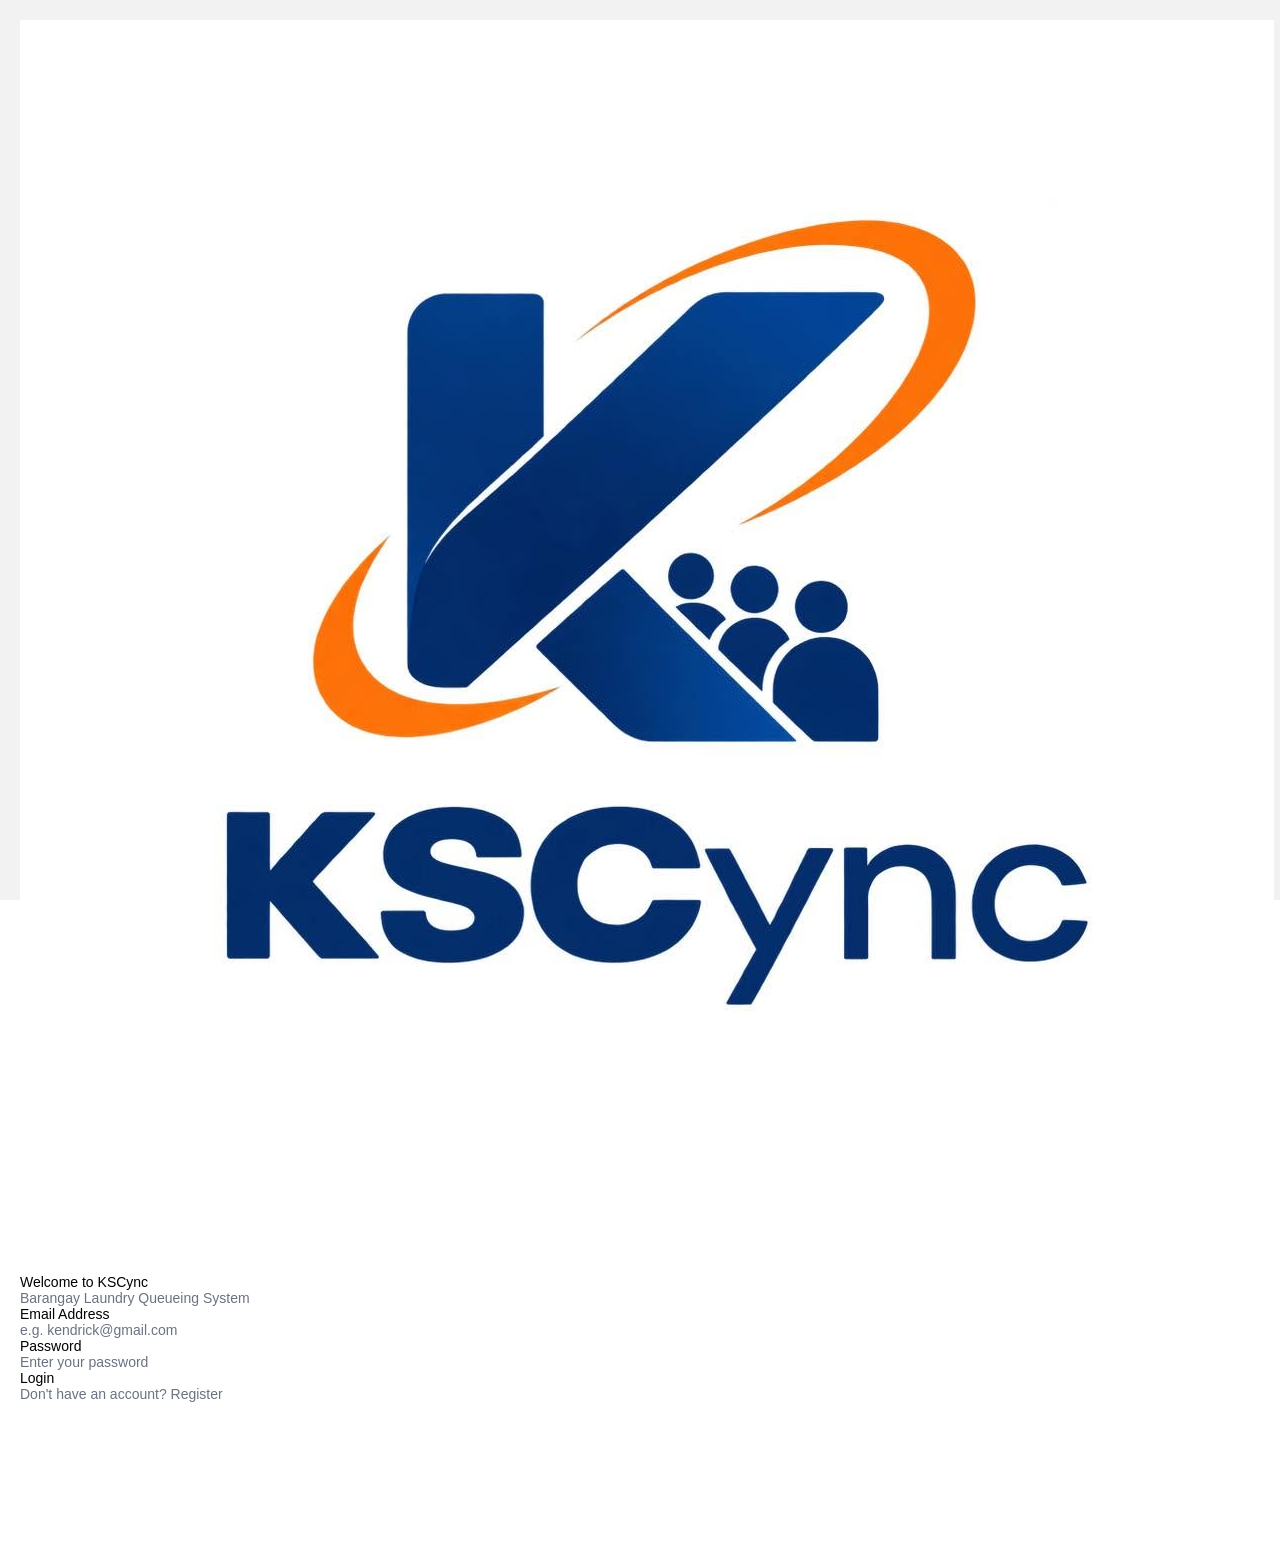
==== 200.html @ f35b9f3f "Add files via upload" ====
<!doctype html>
<html lang="en">
  <head>
    <meta charset="utf-8" />
    <meta httpEquiv="X-UA-Compatible" content="IE=edge" />
    <meta name="viewport" content="width=device-width, initial-scale=1, shrink-to-fit=no" />
    <title>KSCync</title>
    <!-- The `react-native-web` recommended style reset: https://necolas.github.io/react-native-web/docs/setup/#root-element -->
    <style id="expo-reset">
      /* These styles make the body full-height */
      html,
      body {
        height: 100%;
      }
      /* These styles disable body scrolling if you are using <ScrollView> */
      body {
        overflow: hidden;
      }
      /* These styles make the root element full-height */
      #root {
        display: flex;
        height: 100%;
        flex: 1;
      }
    </style>
  <link rel="icon" href="/favicon.ico"/></head>

  <body>
    <!-- Use static rendering with Expo Router to support running without JavaScript. -->
    <noscript> You need to enable JavaScript to run this app. </noscript>
    <!-- The root element for your Expo app. -->
    <div id="root"></div>
  <script src="/_expo/static/js/web/AppEntry-b54d3acdf268c43ce0067a7c7e87d78e.js" defer></script>
</body>
</html>
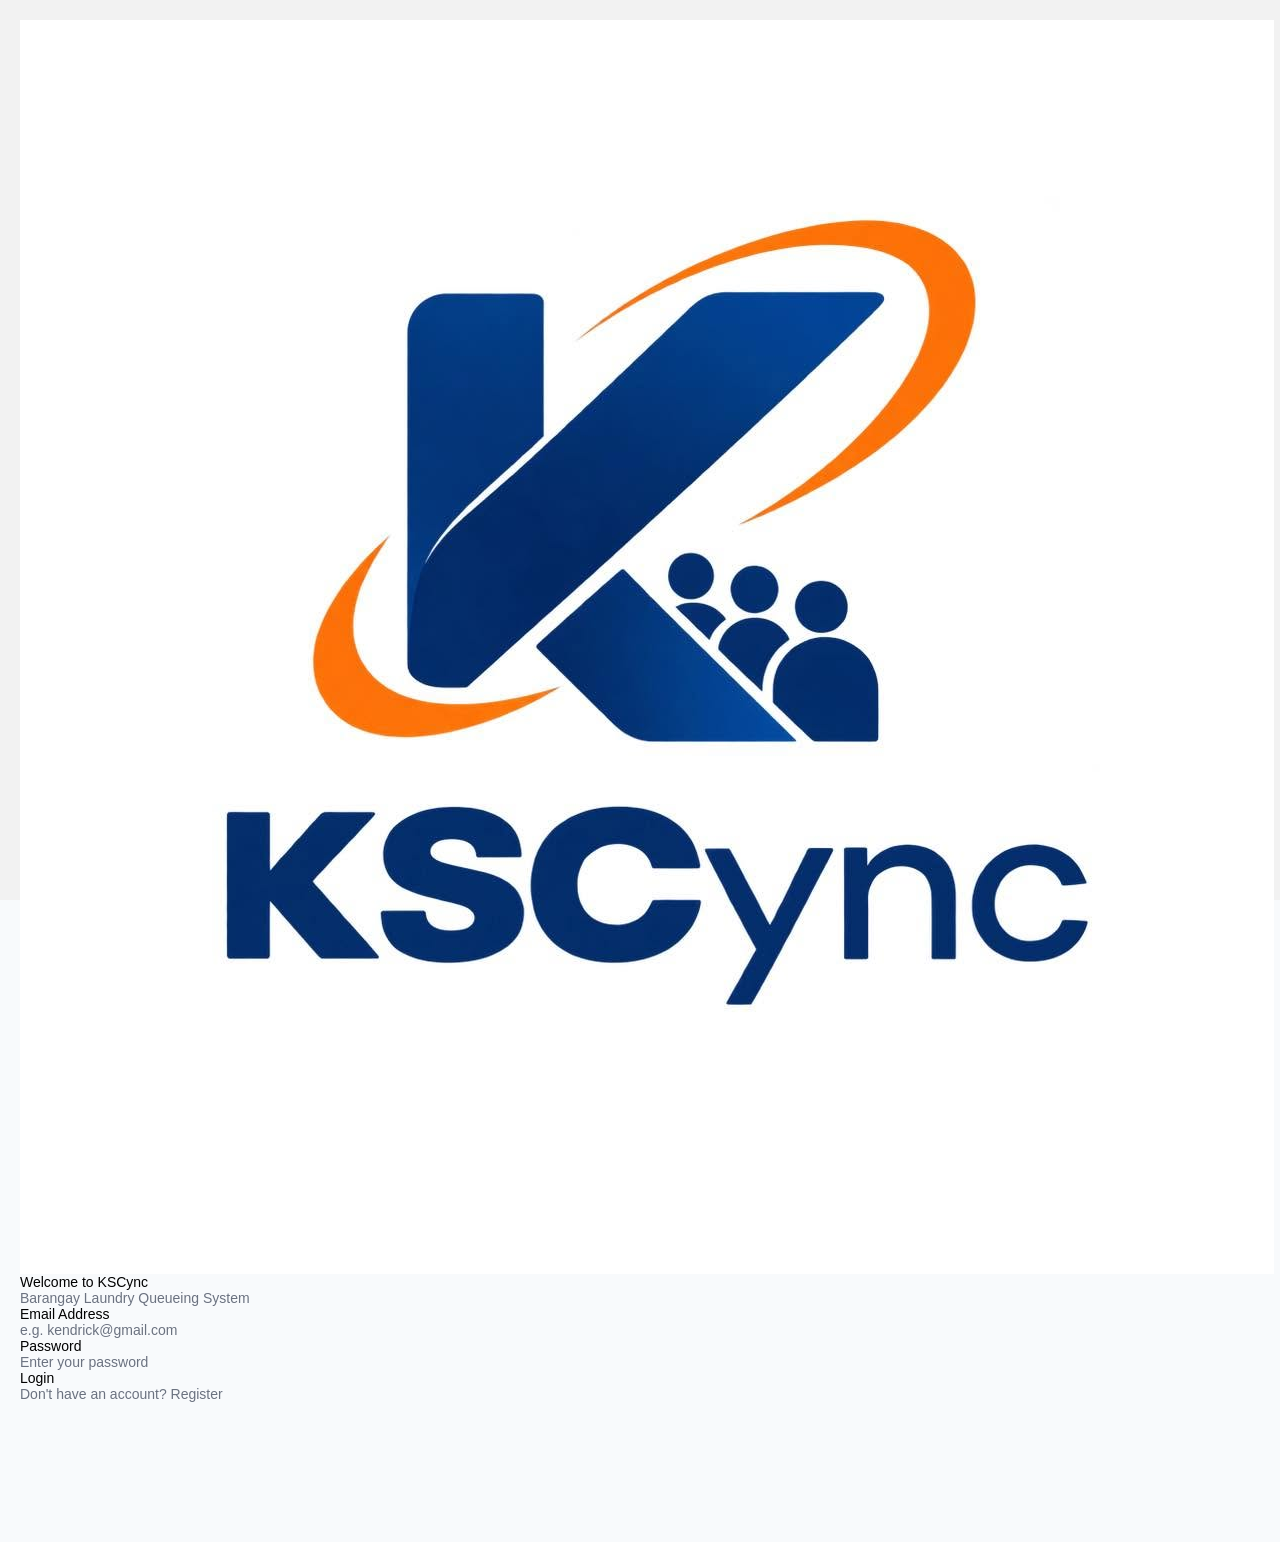
==== commit 028d8713: "Add files via upload" ====
--- a/200.html
+++ b/200.html
@@ -11,10 +11,13 @@
       html,
       body {
         height: 100%;
+        margin: 0;
+        padding: 0;
       }
       /* These styles disable body scrolling if you are using <ScrollView> */
       body {
-        overflow: hidden;
+        overflow: auto;
+        background-color: #f8fafc;
       }
       /* These styles make the root element full-height */
       #root {
@@ -23,13 +26,27 @@
         flex: 1;
       }
     </style>
-  <link rel="icon" href="/favicon.ico"/></head>
+    <link rel="icon" href="./favicon.ico" />
+  </head>
 
   <body>
     <!-- Use static rendering with Expo Router to support running without JavaScript. -->
     <noscript> You need to enable JavaScript to run this app. </noscript>
     <!-- The root element for your Expo app. -->
     <div id="root"></div>
-  <script src="/_expo/static/js/web/AppEntry-b54d3acdf268c43ce0067a7c7e87d78e.js" defer></script>
-</body>
-</html>
+
+    <!-- Fallback router mount script to prevent splash screen hanging -->
+    <script>
+      window.addEventListener('load', function() {
+        setTimeout(function() {
+          const root = document.getElementById('root');
+          if (root && root.children.length === 0) {
+            console.log('Mounting fallback check...');
+          }
+        }, 1500);
+      });
+    </script>
+
+    <script src="./_expo/static/js/web/AppEntry-b54d3acdf268c43ce0067a7c7e87d78e.js" defer></script>
+  </body>
+</html>
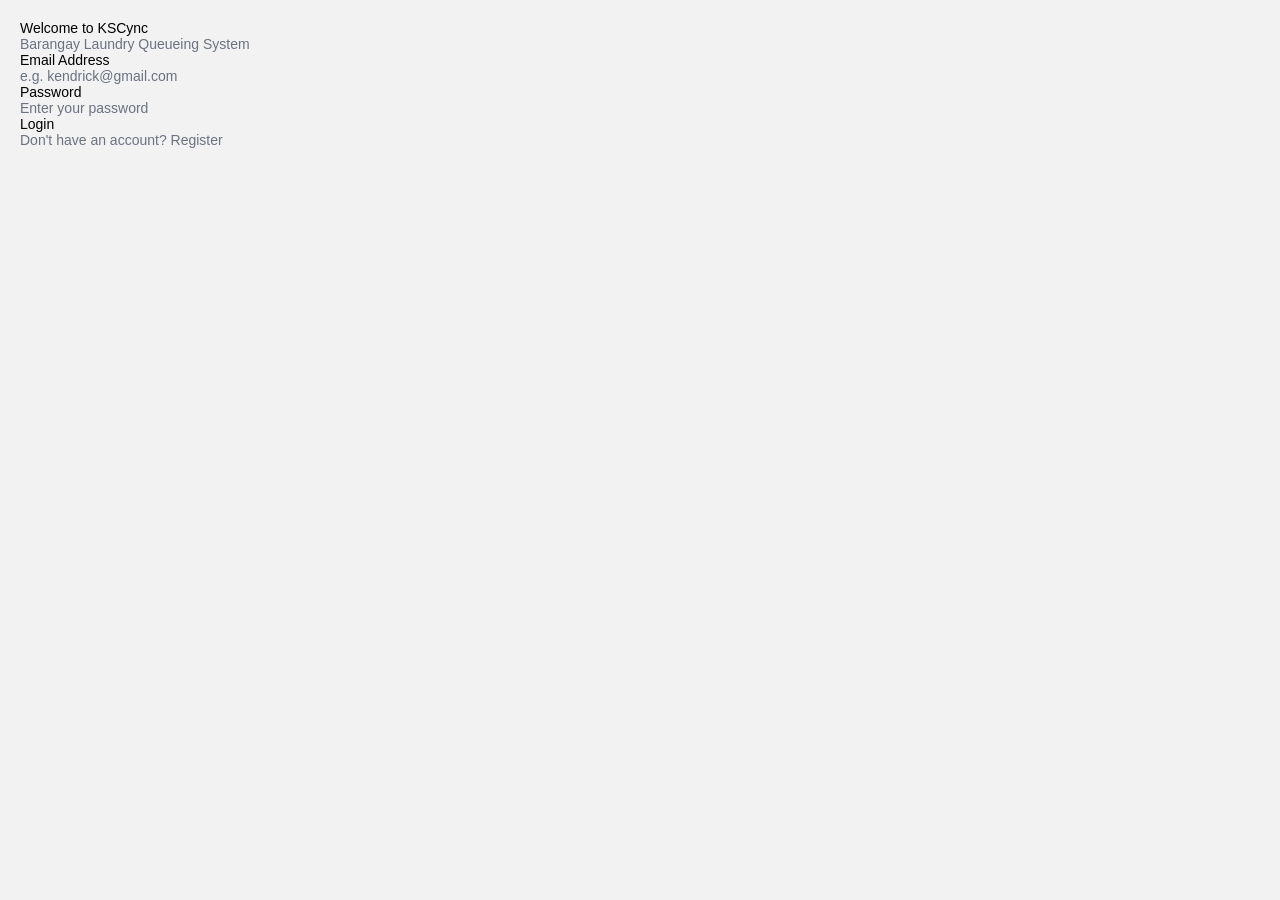
==== commit 2ef528e5: "Add files via upload" ====
--- a/200.html
+++ b/200.html
@@ -11,13 +11,10 @@
       html,
       body {
         height: 100%;
-        margin: 0;
-        padding: 0;
       }
       /* These styles disable body scrolling if you are using <ScrollView> */
       body {
-        overflow: auto;
-        background-color: #f8fafc;
+        overflow: hidden;
       }
       /* These styles make the root element full-height */
       #root {
@@ -26,27 +23,13 @@
         flex: 1;
       }
     </style>
-    <link rel="icon" href="./favicon.ico" />
-  </head>
+  <link rel="icon" href="/favicon.ico"/></head>
 
   <body>
     <!-- Use static rendering with Expo Router to support running without JavaScript. -->
     <noscript> You need to enable JavaScript to run this app. </noscript>
     <!-- The root element for your Expo app. -->
     <div id="root"></div>
-
-    <!-- Fallback router mount script to prevent splash screen hanging -->
-    <script>
-      window.addEventListener('load', function() {
-        setTimeout(function() {
-          const root = document.getElementById('root');
-          if (root && root.children.length === 0) {
-            console.log('Mounting fallback check...');
-          }
-        }, 1500);
-      });
-    </script>
-
-    <script src="./_expo/static/js/web/AppEntry-b54d3acdf268c43ce0067a7c7e87d78e.js" defer></script>
-  </body>
-</html>+  <script src="/_expo/static/js/web/AppEntry-4368eda892f6bfc646f912db1e74a0d7.js" defer></script>
+</body>
+</html>
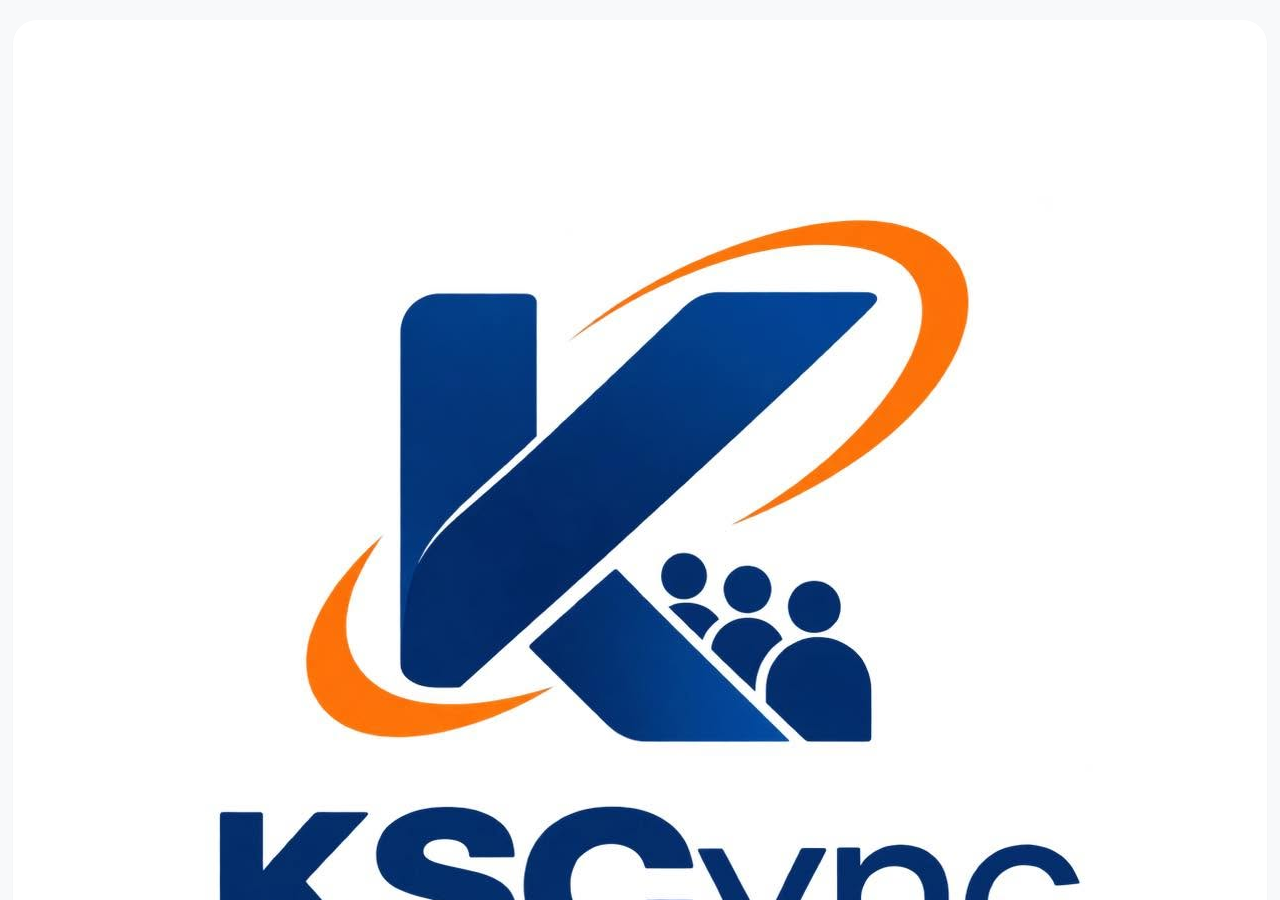
==== commit cf1b6756: "Add files via upload" ====
--- a/200.html
+++ b/200.html
@@ -23,13 +23,15 @@
         flex: 1;
       }
     </style>
-  <link rel="icon" href="/favicon.ico"/></head>
+    <link rel="icon" href="/favicon.ico" />
+    <link rel="stylesheet" href="/tailwind.css" />
+  </head>
 
   <body>
     <!-- Use static rendering with Expo Router to support running without JavaScript. -->
     <noscript> You need to enable JavaScript to run this app. </noscript>
     <!-- The root element for your Expo app. -->
     <div id="root"></div>
-  <script src="/_expo/static/js/web/AppEntry-4368eda892f6bfc646f912db1e74a0d7.js" defer></script>
-</body>
-</html>
+    <script src="/_expo/static/js/web/AppEntry-4368eda892f6bfc646f912db1e74a0d7.js" defer></script>
+  </body>
+</html>
